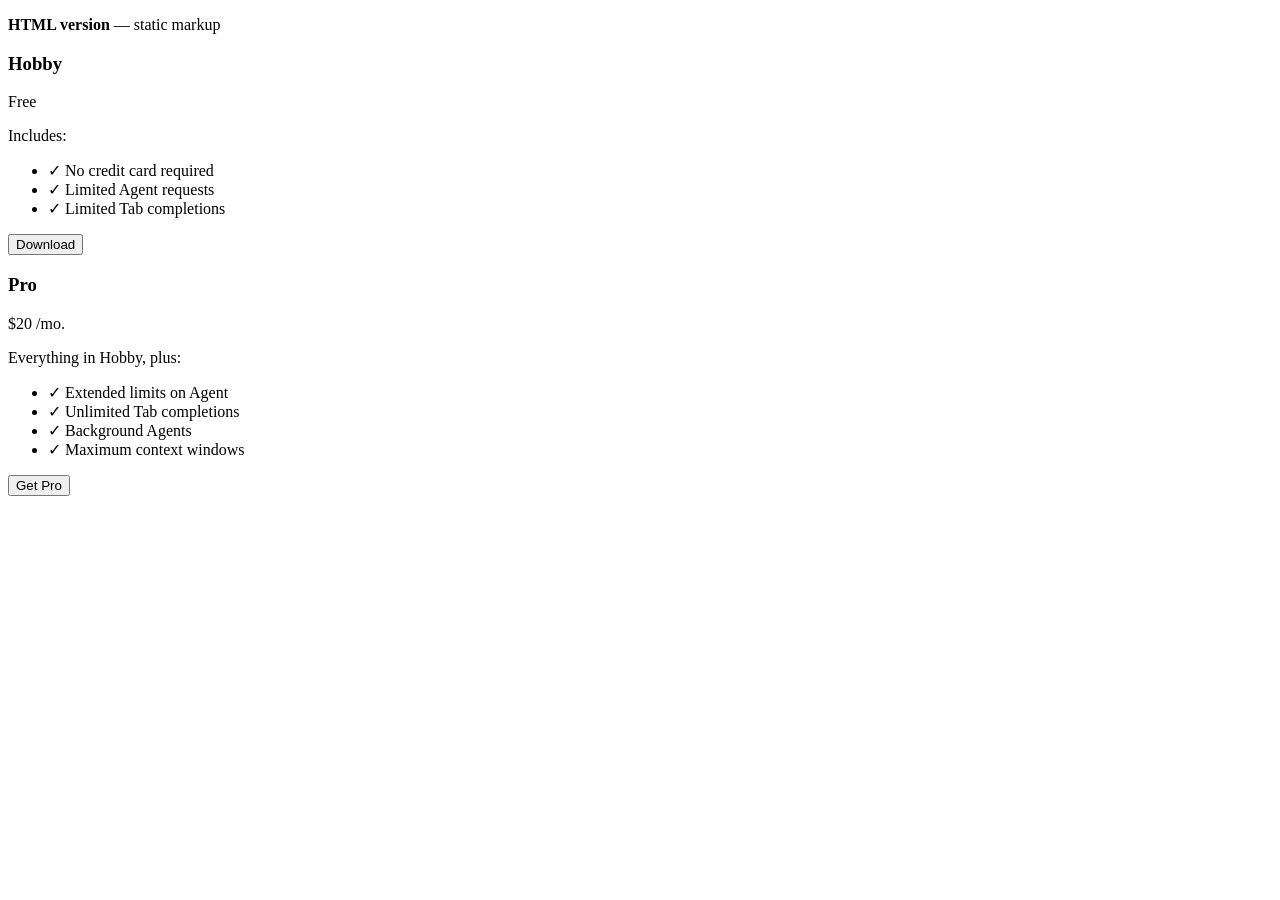
==== index.html @ 88596e64 "Initial commit" ====
<!DOCTYPE html>
<html lang="en">
<head>
    <meta charset="UTF-8">
    <meta name="viewport" content="width=device-width, initial-scale=1.0">
    <title>Pricing Plans — HTML version</title>
    <link rel="preconnect" href="https://fonts.googleapis.com">
    <link rel="preconnect" href="https://fonts.gstatic.com" crossorigin>
    <link href="https://fonts.googleapis.com/css2?family=Inter:wght@400;500;600;700&display=swap" rel="stylesheet">
    <link rel="stylesheet" href="styles.css">
</head>
<body>
    <p class="page-label"><strong>HTML version</strong> — static markup</p>
    <div class="cards-container">
        <div class="card">
            <div class="card-top">
                <h3 class="card-title">Hobby</h3>
                <p class="card-price">
                    <span class="card-price-amount">Free</span>
                </p>
                <div class="card-content">
                    <p class="includes-text">Includes:</p>
                    <ul class="features-list">
                        <li>
                            <span class="checkmark">✓</span>
                            No credit card required
                        </li>
                        <li>
                            <span class="checkmark">✓</span>
                            Limited Agent requests
                        </li>
                        <li>
                            <span class="checkmark">✓</span>
                            Limited Tab completions
                        </li>
                    </ul>
                </div>
            </div>
            <button class="download-button secondary">Download</button>
        </div>
        <div class="card">
            <div class="card-top">
                <h3 class="card-title">Pro</h3>
                <p class="card-price">
                    <span class="card-price-amount">$20</span>
                    <span class="card-price-period">/mo.</span>
                </p>
                <div class="card-content">
                    <p class="includes-text">Everything in Hobby, plus:</p>
                    <ul class="features-list">
                        <li>
                            <span class="checkmark">✓</span>
                            Extended limits on Agent
                        </li>
                        <li>
                            <span class="checkmark">✓</span>
                            Unlimited Tab completions
                        </li>
                        <li>
                            <span class="checkmark">✓</span>
                            Background Agents
                        </li>
                        <li>
                            <span class="checkmark">✓</span>
                            Maximum context windows
                        </li>
                    </ul>
                </div>
            </div>
            <button class="download-button primary">Get Pro</button>
        </div>
    </div>
</body>
</html>
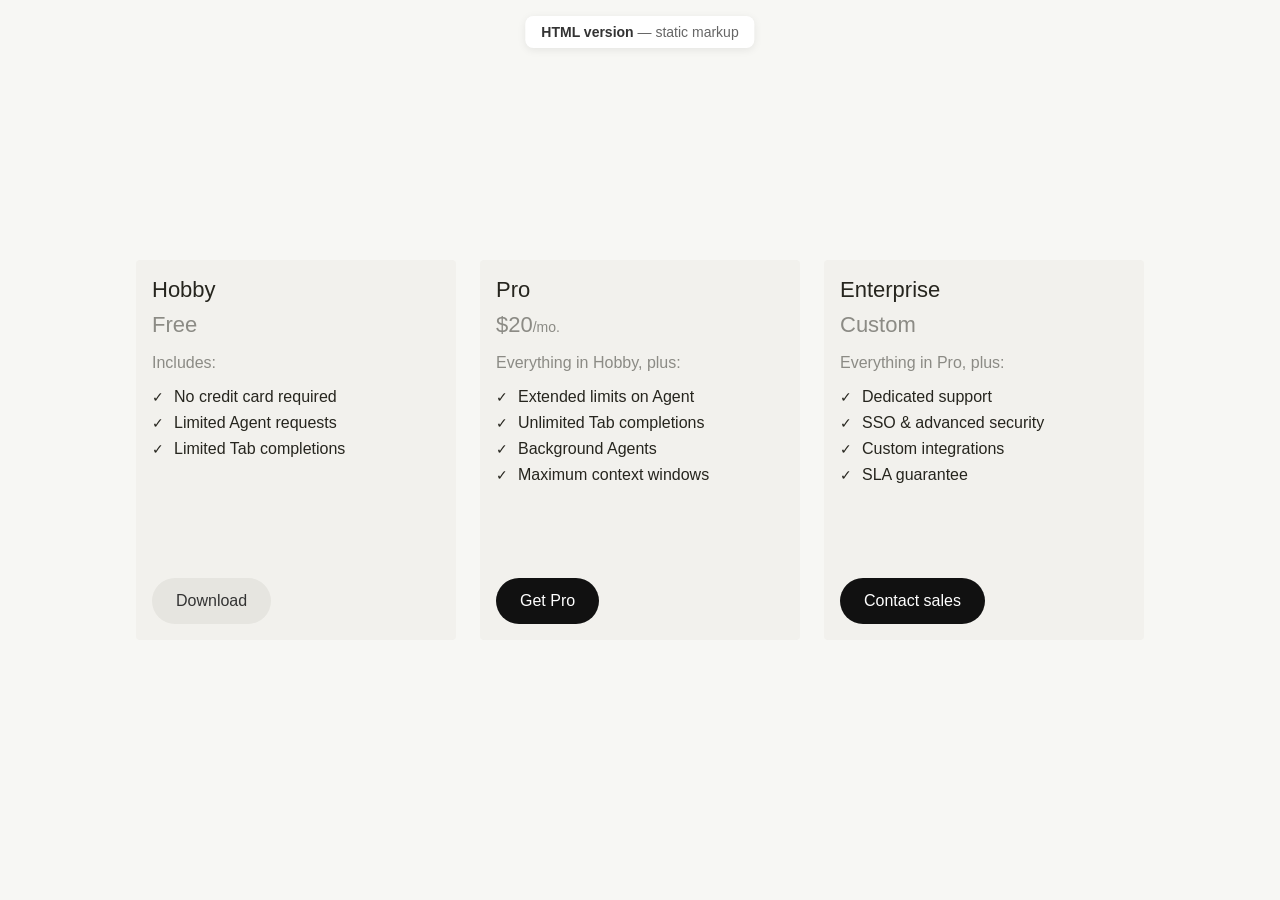
==== commit 08a9e268: "Added comments and a card We have added an enterprise card to the to the file and comments to help u" ====
--- a/index.html
+++ b/index.html
@@ -1,17 +1,25 @@
 <!DOCTYPE html>
 <html lang="en">
 <head>
+    <!-- Character encoding and responsive viewport -->
     <meta charset="UTF-8">
     <meta name="viewport" content="width=device-width, initial-scale=1.0">
     <title>Pricing Plans — HTML version</title>
+    <!-- Preconnect to Google Fonts for faster loading -->
     <link rel="preconnect" href="https://fonts.googleapis.com">
     <link rel="preconnect" href="https://fonts.gstatic.com" crossorigin>
+    <!-- Inter: weights 400, 500, 600, 700 -->
     <link href="https://fonts.googleapis.com/css2?family=Inter:wght@400;500;600;700&display=swap" rel="stylesheet">
+    <!-- Main stylesheet for layout and components -->
     <link rel="stylesheet" href="styles.css">
 </head>
 <body>
+    <!-- Fixed badge at top: indicates this is the static HTML version -->
     <p class="page-label"><strong>HTML version</strong> — static markup</p>
+
+    <!-- Wrapper for all pricing cards; horizontal flex layout -->
     <div class="cards-container">
+        <!-- Card 1: Hobby tier -->
         <div class="card">
             <div class="card-top">
                 <h3 class="card-title">Hobby</h3>
@@ -38,6 +46,8 @@
             </div>
             <button class="download-button secondary">Download</button>
         </div>
+
+        <!-- Card 2: Pro tier -->
         <div class="card">
             <div class="card-top">
                 <h3 class="card-title">Pro</h3>
@@ -69,6 +79,38 @@
             </div>
             <button class="download-button primary">Get Pro</button>
         </div>
+
+        <!-- Card 3: Enterprise tier -->
+        <div class="card">
+            <div class="card-top">
+                <h3 class="card-title">Enterprise</h3>
+                <p class="card-price">
+                    <span class="card-price-amount">Custom</span>
+                </p>
+                <div class="card-content">
+                    <p class="includes-text">Everything in Pro, plus:</p>
+                    <ul class="features-list">
+                        <li>
+                            <span class="checkmark">✓</span>
+                            Dedicated support
+                        </li>
+                        <li>
+                            <span class="checkmark">✓</span>
+                            SSO & advanced security
+                        </li>
+                        <li>
+                            <span class="checkmark">✓</span>
+                            Custom integrations
+                        </li>
+                        <li>
+                            <span class="checkmark">✓</span>
+                            SLA guarantee
+                        </li>
+                    </ul>
+                </div>
+            </div>
+            <button class="download-button primary">Contact sales</button>
+        </div>
     </div>
 </body>
 </html>
--- a/styles.css
+++ b/styles.css
@@ -0,0 +1,178 @@
+/* ============================================
+   Reset & base
+   ============================================ */
+
+/* Remove default margins/padding; use border-box for sizing */
+* {
+    margin: 0;
+    padding: 0;
+    box-sizing: border-box;
+}
+
+/* Page background, centering, and base typography (Inter) */
+body {
+    font-family: 'Inter', -apple-system, BlinkMacSystemFont, 'Segoe UI', Roboto, sans-serif;
+    background-color: #f7f7f4;
+    display: flex;
+    justify-content: center;
+    align-items: center;
+    min-height: 100vh;
+    padding: 20px;
+}
+
+/* ============================================
+   Cards layout
+   ============================================ */
+
+/* Horizontal row of cards; 24px gap, centered */
+.cards-container {
+    display: flex;
+    flex-direction: row;
+    gap: 24px;
+    flex-wrap: nowrap;
+    justify-content: center;
+    align-items: flex-start;
+}
+
+/* Single pricing card: fixed width, min height, off-white background */
+.card {
+    display: flex;
+    flex-direction: column;
+    min-height: 380px;
+    background-color: #f2f1ed;
+    border-radius: 4px;
+    padding: 16px;
+    width: 320px;
+    flex-shrink: 0;
+}
+
+/* Top section of card: title, price, and feature list */
+.card-top {
+    display: flex;
+    flex-direction: column;
+}
+
+/* Plan name (e.g. Hobby, Pro) */
+.card-title {
+    font-size: 22px;
+    line-height: 28px;
+    font-weight: 400;
+    color: #26251e;
+    margin-bottom: 8px;
+}
+
+/* Price row: amount and optional period (/mo.) */
+.card-price {
+    font-size: 20px;
+    color: rgba(38, 37, 30, 0.5);
+    display: inline-flex;
+    align-items: baseline;
+}
+
+.card-price-amount {
+    font-size: 22px;
+    font-weight: 400;
+    color: rgba(38, 37, 30, 0.5);
+}
+
+.card-price-period {
+    font-size: 14px;
+    color: rgba(38, 37, 30, 0.5);
+}
+
+/* Wrapper for "Includes:" text and feature list */
+.card-content {
+    margin-bottom: 32px;
+}
+
+/* "Includes:" or "Everything in Hobby, plus:" label */
+.includes-text {
+    font-size: 16px;
+    color: rgba(38, 37, 30, 0.5);
+    margin: 16px 0px;
+}
+
+/* Feature list: no bullets, stacked rows */
+.features-list {
+    list-style: none;
+    padding: 0;
+}
+
+.features-list li {
+    display: flex;
+    align-items: center;
+    margin-bottom: 8px;
+    font-size: 16px;
+    color: #26251e;
+}
+
+/* Checkmark (✓) before each feature */
+.checkmark {
+    color: #26251e;
+    font-size: 14px;
+    margin-right: 10px;
+    font-weight: 400;
+}
+
+/* ============================================
+   Buttons
+   ============================================ */
+
+/* Base: pill shape, sits at bottom of card via margin-top: auto */
+.download-button {
+    margin-top: auto;
+    width: fit-content;
+    background-color: #e6e5e0;
+    border: none;
+    border-radius: 999px;
+    padding: 14px 24px;
+    font-size: 16px;
+    font-weight: 500;
+    color: #333;
+    cursor: pointer;
+    transition: background-color 0.2s ease;
+}
+
+.download-button:hover {
+    background-color: #D8D6CE;
+}
+
+.download-button:active {
+    background-color: #D8D6CE;
+}
+
+/* Primary (dark) variant: e.g. "Get Pro" */
+.download-button.primary {
+    background-color: #111;
+    color: #fff;
+}
+
+.download-button.primary:hover {
+    background-color: #333;
+}
+
+.download-button.primary:active {
+    background-color: #333;
+}
+
+/* ============================================
+   Page label (fixed badge)
+   ============================================ */
+
+/* Centered badge at top of viewport */
+.page-label {
+    position: fixed;
+    top: 16px;
+    left: 50%;
+    transform: translateX(-50%);
+    font-size: 14px;
+    color: #666;
+    background: #fff;
+    padding: 8px 16px;
+    border-radius: 8px;
+    box-shadow: 0 2px 8px rgba(0,0,0,0.08);
+}
+
+.page-label strong {
+    color: #333;
+}
